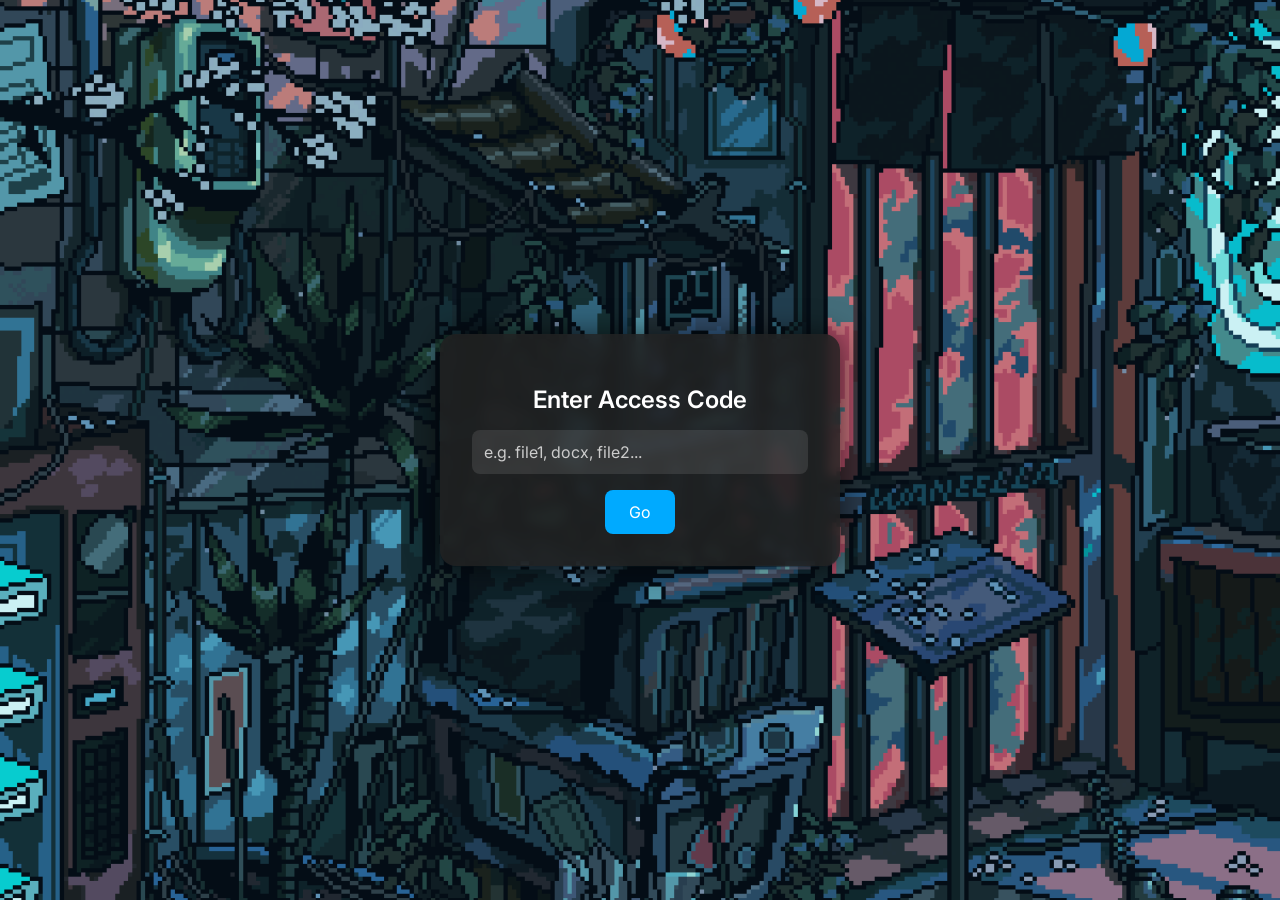
==== redirect/index.html @ 3f6c3730 "initial commit on redirect part" ====
<!DOCTYPE html>
<html lang="en">
<head>
  <meta charset="UTF-8" />
  <meta name="viewport" content="width=device-width, initial-scale=1.0"/>
  <title>Secure File Redirect</title>

  <!-- Favicon -->
  <link rel="icon" href="https://fav.farm/🔐" />

  <!-- Google Font -->
  <link href="https://fonts.googleapis.com/css2?family=Inter:wght@400;600&display=swap" rel="stylesheet">

  <!-- CSS -->
  <link rel="stylesheet" href="styles.css" />
</head>
<body>
  <div class="background"></div>

  <div class="container">
    <h2>Enter Access Code</h2>
    <input type="text" id="fileCode" placeholder="e.g. file1, docx, file2..." />
    <button onclick="redirectToFile()">Go</button>
  </div>

  <!-- JS -->
  <script src="script.js"></script>
</body>
</html>
---- redirect/styles.css ----
* {
    box-sizing: border-box;
    font-family: 'Inter', sans-serif;
  }
  
  html, body {
    margin: 0;
    padding: 0;
    height: 100%;
    overflow: hidden;
  }
  
  body {
    position: relative;
    color: #ffffff;
    display: flex;
    align-items: center;
    justify-content: center;
  }
  
  .background {
    position: absolute;
    top: 0;
    left: 0;
    width: 100%;
    height: 100%;
    background: url('z1.gif') no-repeat center center fixed;
    background-size: cover;
    z-index: -1;
  }
  
  .container {
    background-color: rgba(34, 34, 34, 0.85);
    padding: 2rem;
    border-radius: 16px;
    box-shadow: 0 0 30px rgba(0, 0, 0, 0.6);
    text-align: center;
    width: 100%;
    max-width: 400px;
    backdrop-filter: blur(6px);
  }
  
  h2 {
    font-weight: 600;
    margin-bottom: 1rem;
  }
  
  input[type="text"] {
    padding: 0.75rem;
    width: 100%;
    border: none;
    border-radius: 8px;
    font-size: 1rem;
    margin-bottom: 1rem;
    background: rgba(255, 255, 255, 0.1);
    color: #fff;
  }
  
  input::placeholder {
    color: #ccc;
  }
  
  button {
    padding: 0.75rem 1.5rem;
    border: none;
    border-radius: 8px;
    background-color: #00aaff;
    color: white;
    font-size: 1rem;
    cursor: pointer;
    transition: background-color 0.2s ease-in-out;
  }
  
  button:hover {
    background-color: #008ecc;
  }
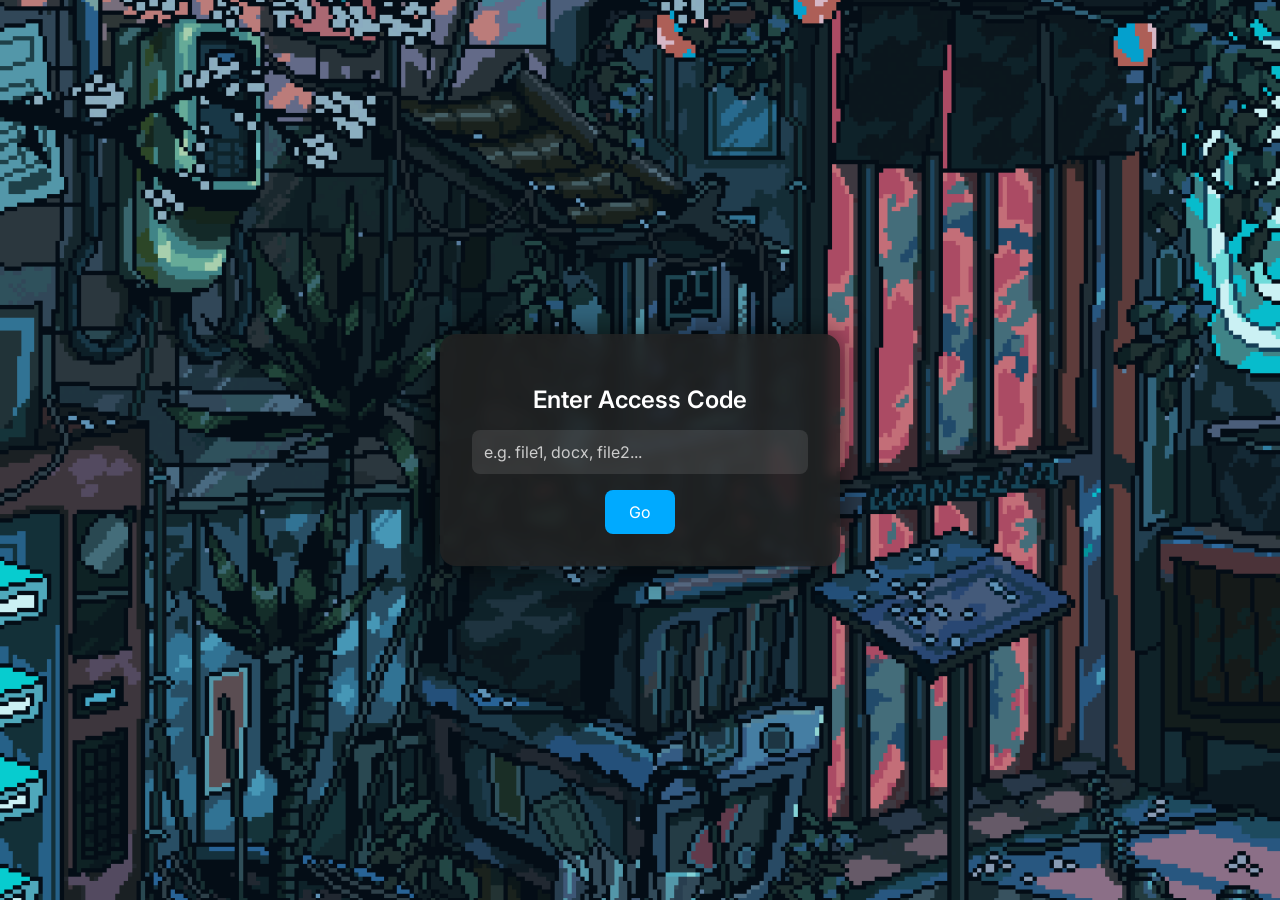
==== commit a9e67927: "added favicon" ====
--- a/redirect/index.html
+++ b/redirect/index.html
@@ -6,7 +6,7 @@
   <title>Secure File Redirect</title>
 
   <!-- Favicon -->
-  <link rel="icon" href="https://fav.farm/🔐" />
+	<link rel="icon" type="image/x-icon" href="favicon.ico">
 
   <!-- Google Font -->
   <link href="https://fonts.googleapis.com/css2?family=Inter:wght@400;600&display=swap" rel="stylesheet">
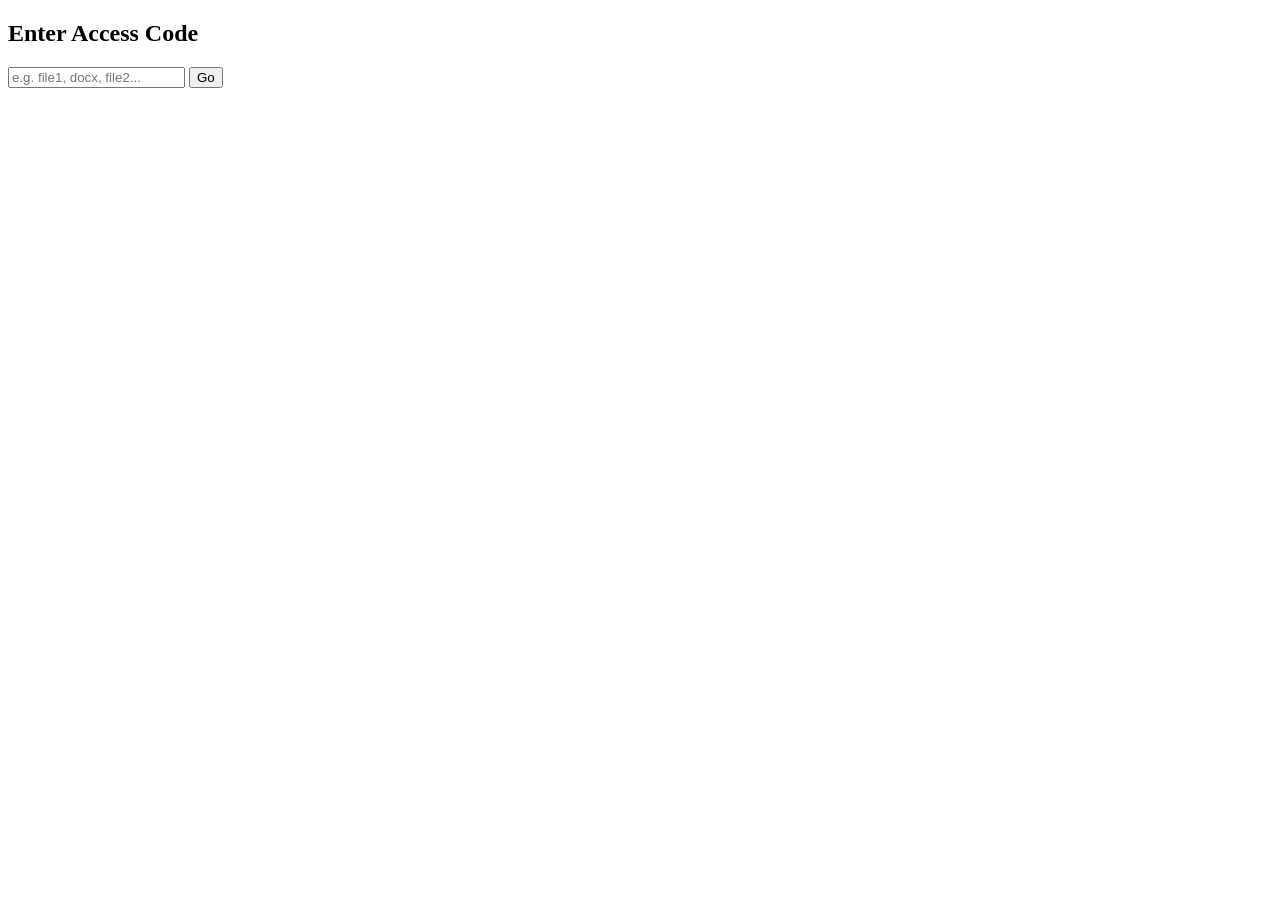
==== commit ca5a111d: "rename redirect branch" ====
--- a/redirect/index.html
+++ b/redirect/index.html
@@ -3,7 +3,7 @@
 <head>
   <meta charset="UTF-8" />
   <meta name="viewport" content="width=device-width, initial-scale=1.0"/>
-  <title>Secure File Redirect</title>
+  <title>Insecure Redirect</title>
 
   <!-- Favicon -->
 	<link rel="icon" type="image/x-icon" href="favicon.ico">
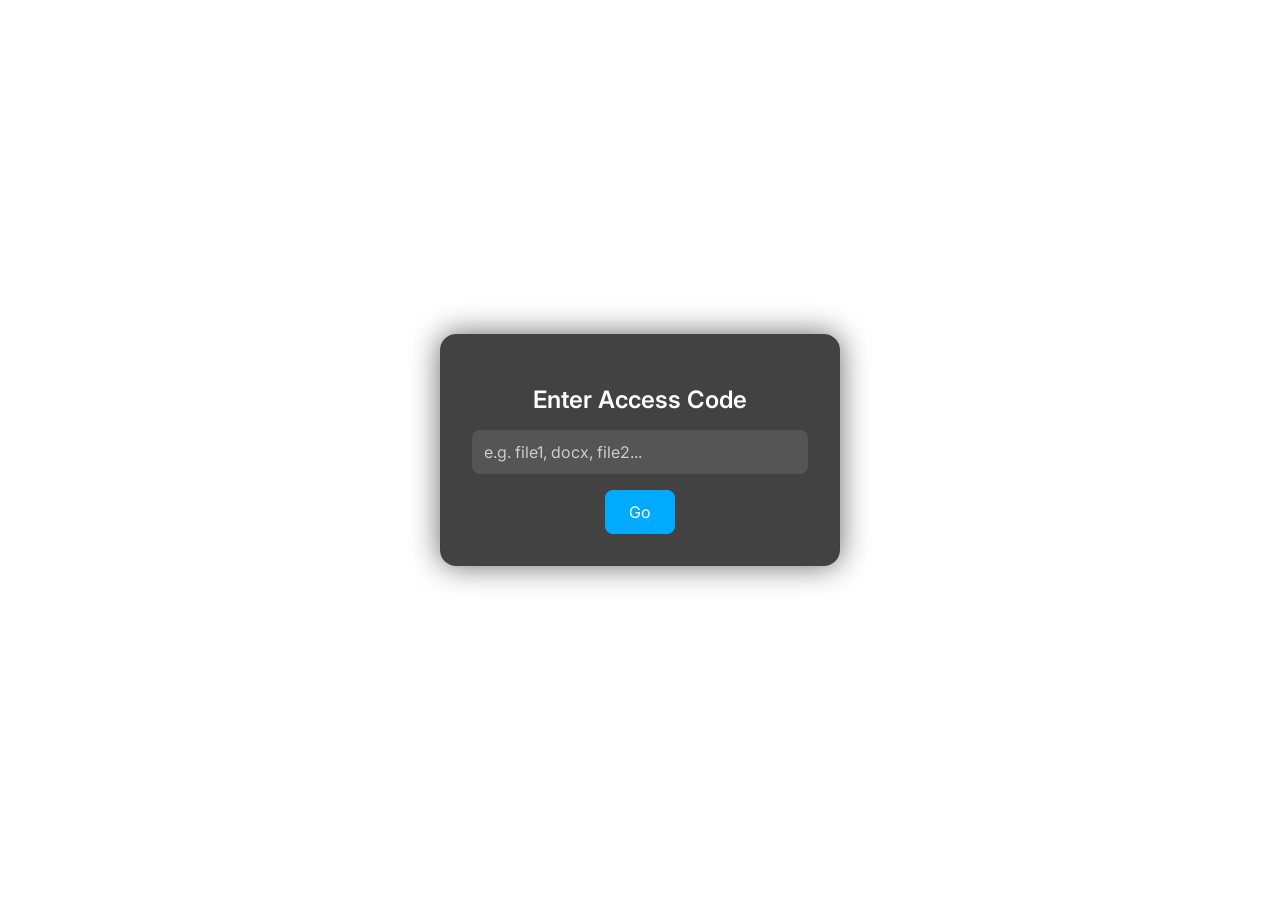
==== commit cc9656ac: "mp4" ====
--- a/redirect/index.html
+++ b/redirect/index.html
@@ -15,7 +15,12 @@
   <link rel="stylesheet" href="styles.css" />
 </head>
 <body>
-  <div class="background"></div>
+  <div class="background">
+    <video autoplay muted loop playsinline>
+      <source src="Z1.mp4" type="video/mp4" />
+    </video>
+  </div>
+  
 
   <div class="container">
     <h2>Enter Access Code</h2>
--- a/redirect/styles.css
+++ b/redirect/styles.css
@@ -0,0 +1,82 @@
+* {
+    box-sizing: border-box;
+    font-family: 'Inter', sans-serif;
+  }
+  
+  html, body {
+    margin: 0;
+    padding: 0;
+    height: 100%;
+    overflow: hidden;
+  }
+  
+  body {
+    position: relative;
+    color: #ffffff;
+    display: flex;
+    align-items: center;
+    justify-content: center;
+  }
+  
+  .background {
+    position: absolute;
+    top: 0;
+    left: 0;
+    width: 100%;
+    height: 100%;
+    overflow: hidden;
+    z-index: -1;
+  }
+  
+  .background video {
+    width: 100%;
+    height: 100%;
+    object-fit: cover;
+  }
+  
+  .container {
+    background-color: rgba(34, 34, 34, 0.85);
+    padding: 2rem;
+    border-radius: 16px;
+    box-shadow: 0 0 30px rgba(0, 0, 0, 0.6);
+    text-align: center;
+    width: 100%;
+    max-width: 400px;
+    backdrop-filter: blur(6px);
+  }
+  
+  h2 {
+    font-weight: 600;
+    margin-bottom: 1rem;
+  }
+  
+  input[type="text"] {
+    padding: 0.75rem;
+    width: 100%;
+    border: none;
+    border-radius: 8px;
+    font-size: 1rem;
+    margin-bottom: 1rem;
+    background: rgba(255, 255, 255, 0.1);
+    color: #fff;
+  }
+  
+  input::placeholder {
+    color: #ccc;
+  }
+  
+  button {
+    padding: 0.75rem 1.5rem;
+    border: none;
+    border-radius: 8px;
+    background-color: #00aaff;
+    color: white;
+    font-size: 1rem;
+    cursor: pointer;
+    transition: background-color 0.2s ease-in-out;
+  }
+  
+  button:hover {
+    background-color: #008ecc;
+  }
+  
